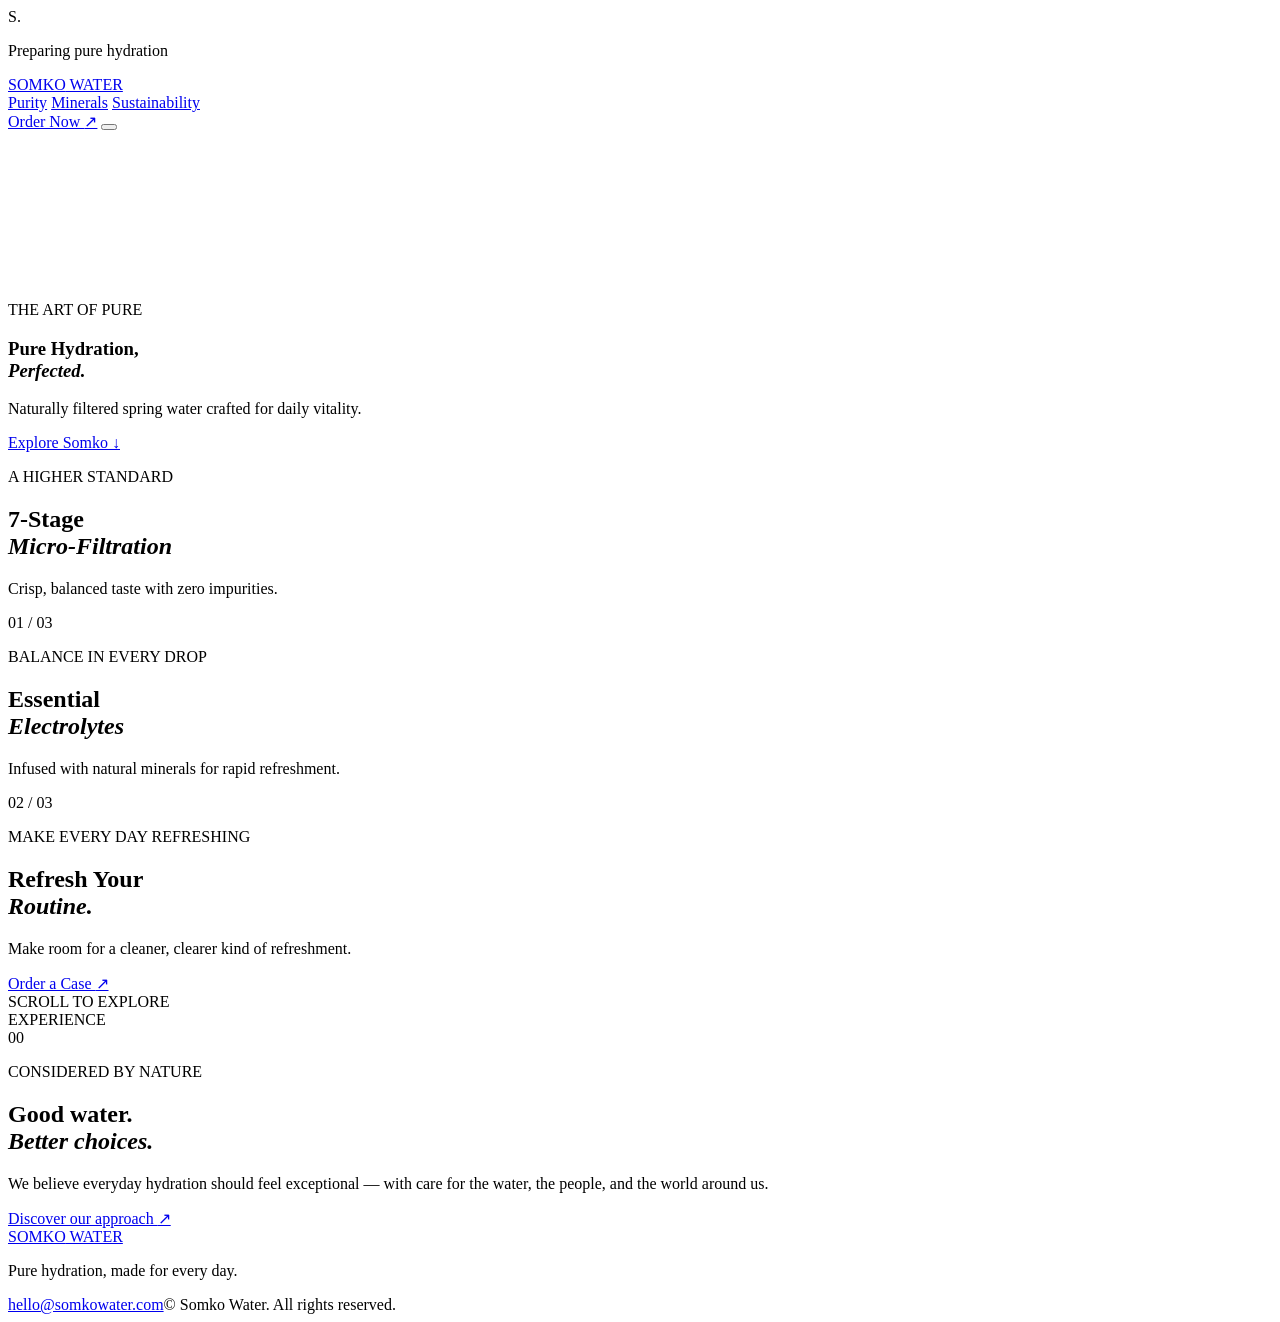
==== index.html @ e0a5435a "Add Somko Water landing page" ====
<!doctype html>
<html lang="en">
<head>
  <meta charset="utf-8">
  <meta name="viewport" content="width=device-width, initial-scale=1">
  <meta name="theme-color" content="#06131c">
  <meta name="description" content="Somko Water — naturally filtered spring water crafted for daily vitality.">
  <title>Somko Water — Pure Hydration, Perfected</title>
  <link rel="preconnect" href="https://fonts.googleapis.com">
  <link rel="preconnect" href="https://fonts.gstatic.com" crossorigin>
  <link href="https://fonts.googleapis.com/css2?family=Inter:wght@400;500;600;700;800&display=swap" rel="stylesheet">
  <link rel="stylesheet" href="style.css">
</head>
<body>
  <div class="loader" id="loader" aria-live="polite">
    <div class="loader-mark">S<span>.</span></div>
    <div class="loader-track"><span></span></div>
    <p>Preparing pure hydration</p>
  </div>

  <header class="site-header">
    <a class="brand" href="#top" aria-label="Somko Water home">
      <span class="brand-symbol" aria-hidden="true"><i></i><i></i><i></i></span>
      <span>SOMKO<span class="brand-light"> WATER</span></span>
    </a>
    <nav class="main-nav" aria-label="Main navigation">
      <a href="#purity">Purity</a>
      <a href="#minerals">Minerals</a>
      <a href="#sustainability">Sustainability</a>
    </nav>
    <a class="header-cta" href="mailto:hello@somkowater.com?subject=Somko%20Water%20Order">Order Now <span>↗</span></a>
    <button class="menu-toggle" aria-label="Open navigation" aria-expanded="false"><span></span><span></span></button>
  </header>

  <main id="top">
    <section class="experience" aria-label="Somko Water product experience">
      <div class="scroll-track" id="scrollTrack">
        <div class="stage">
          <div class="ambient ambient-one"></div>
          <div class="ambient ambient-two"></div>
          <div class="grid-glow"></div>
          <video
            class="product-video"
            id="productVideo"
            src="somko-hero.mp4"
            preload="auto"
            muted
            playsinline
            disablepictureinpicture
            aria-label="Somko Water bottle product animation">
          </video>
          <div class="video-shade"></div>

          <div class="copy-layer">
            <article class="story-panel panel-hero is-active" data-start="0" data-end="0.22">
              <p class="eyebrow"><span></span> THE ART OF PURE</p>
              <h1>Pure Hydration,<br><em>Perfected.</em></h1>
              <p class="story-copy">Naturally filtered spring water crafted for daily vitality.</p>
              <a class="button button-primary" href="#purity">Explore Somko <span>↓</span></a>
            </article>

            <article class="story-panel panel-feature" id="purity" data-start="0.27" data-end="0.53">
              <p class="eyebrow"><span></span> A HIGHER STANDARD</p>
              <h2>7-Stage<br><em>Micro-Filtration</em></h2>
              <p class="story-copy">Crisp, balanced taste with zero impurities.</p>
              <div class="feature-index">01 <span>/ 03</span></div>
            </article>

            <article class="story-panel panel-feature" id="minerals" data-start="0.57" data-end="0.82">
              <p class="eyebrow"><span></span> BALANCE IN EVERY DROP</p>
              <h2>Essential<br><em>Electrolytes</em></h2>
              <p class="story-copy">Infused with natural minerals for rapid refreshment.</p>
              <div class="feature-index">02 <span>/ 03</span></div>
            </article>

            <article class="story-panel panel-final" data-start="0.84" data-end="1">
              <p class="eyebrow"><span></span> MAKE EVERY DAY REFRESHING</p>
              <h2>Refresh Your<br><em>Routine.</em></h2>
              <p class="story-copy">Make room for a cleaner, clearer kind of refreshment.</p>
              <a class="button button-primary" href="mailto:hello@somkowater.com?subject=Order%20a%20Case%20of%20Somko">Order a Case <span>↗</span></a>
            </article>
          </div>

          <div class="scroll-hint" id="scrollHint"><span class="scroll-line"></span> SCROLL TO EXPLORE</div>
          <div class="progress-wrap"><span class="progress-label">EXPERIENCE</span><div class="progress-track"><span id="progressBar"></span></div><span class="progress-number" id="progressNumber">00</span></div>
        </div>
      </div>
    </section>

    <section class="sustainability" id="sustainability">
      <div class="sustainability-inner">
        <p class="eyebrow"><span></span> CONSIDERED BY NATURE</p>
        <h2>Good water.<br><em>Better choices.</em></h2>
        <p>We believe everyday hydration should feel exceptional — with care for the water, the people, and the world around us.</p>
        <a class="text-link" href="mailto:hello@somkowater.com">Discover our approach <span>↗</span></a>
      </div>
      <div class="water-orbit" aria-hidden="true"><span></span><span></span><span></span></div>
    </section>
  </main>

  <footer class="site-footer">
    <a class="brand" href="#top"><span class="brand-symbol" aria-hidden="true"><i></i><i></i><i></i></span><span>SOMKO<span class="brand-light"> WATER</span></span></a>
    <p>Pure hydration, made for every day.</p>
    <div class="footer-contact"><a href="mailto:hello@somkowater.com">hello@somkowater.com</a><span>© <span id="year"></span> Somko Water. All rights reserved.</span></div>
  </footer>
  <script src="script.js"></script>
</body>
</html>
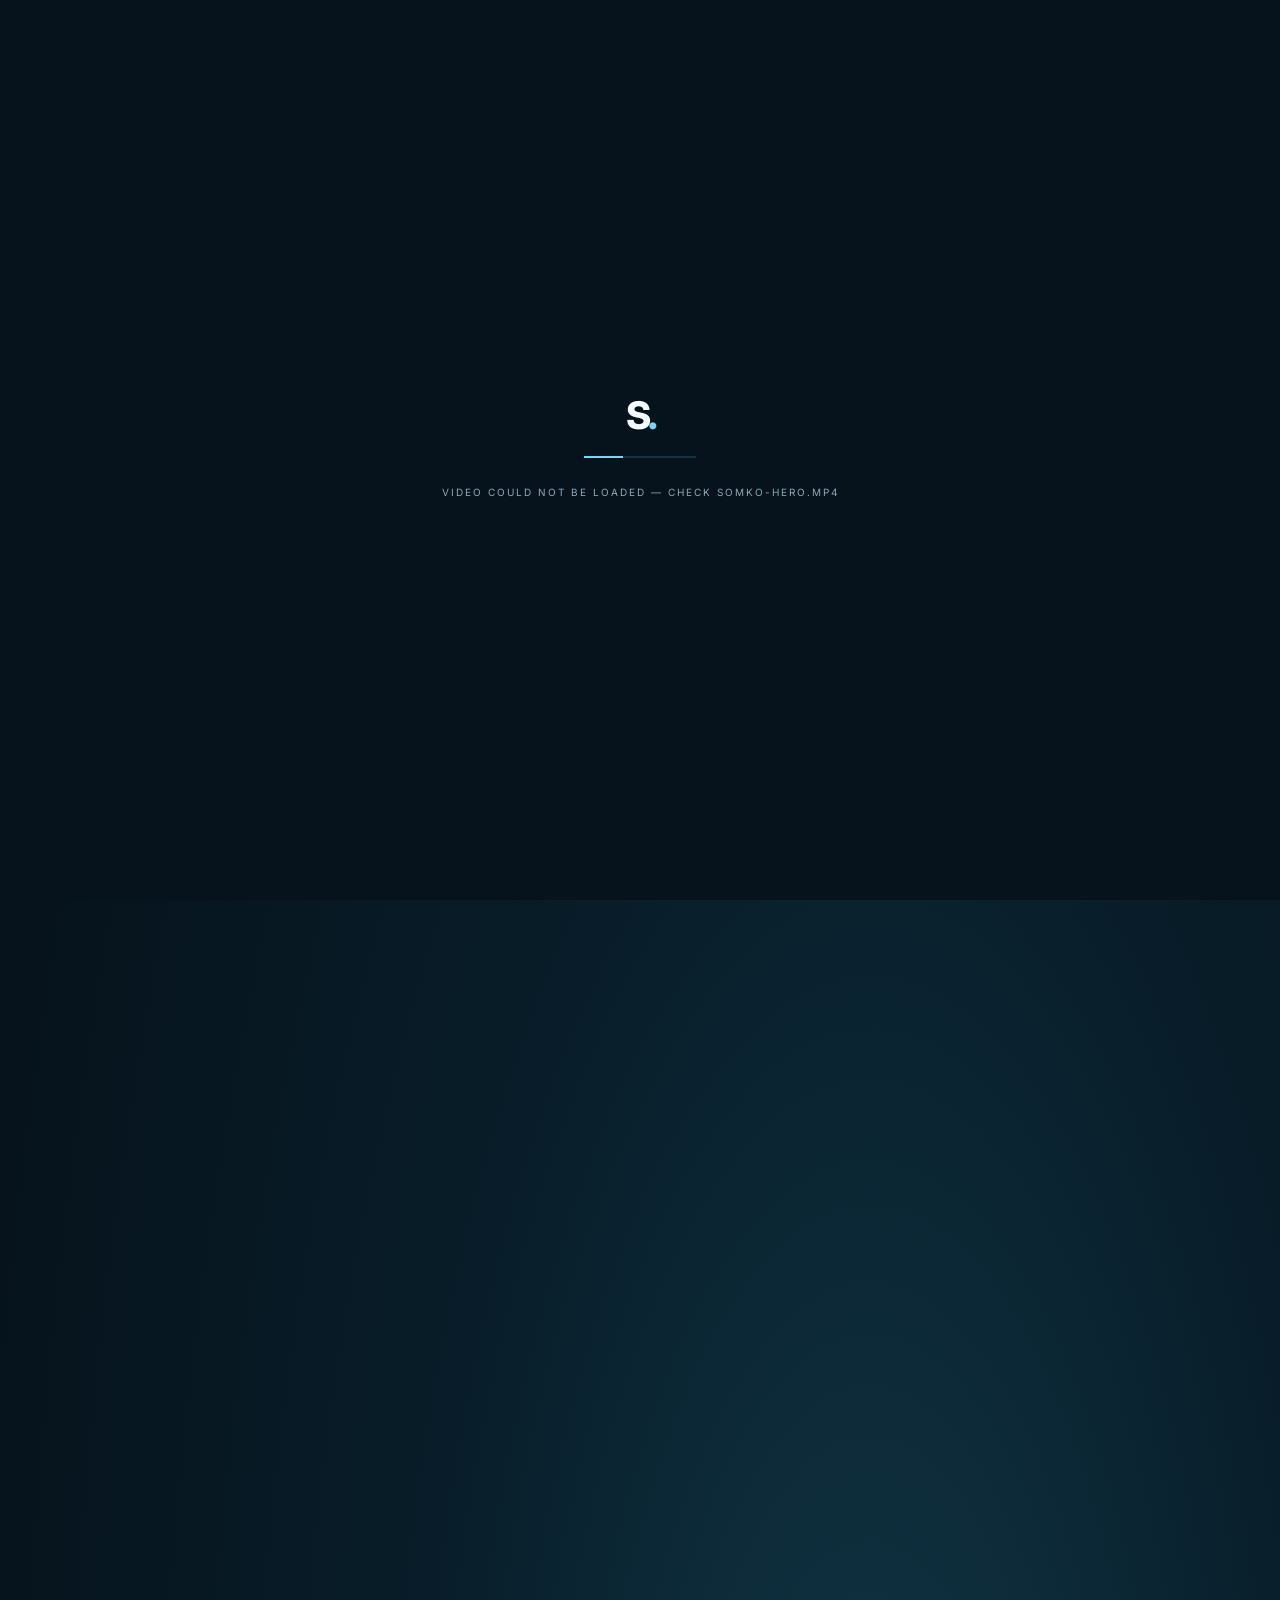
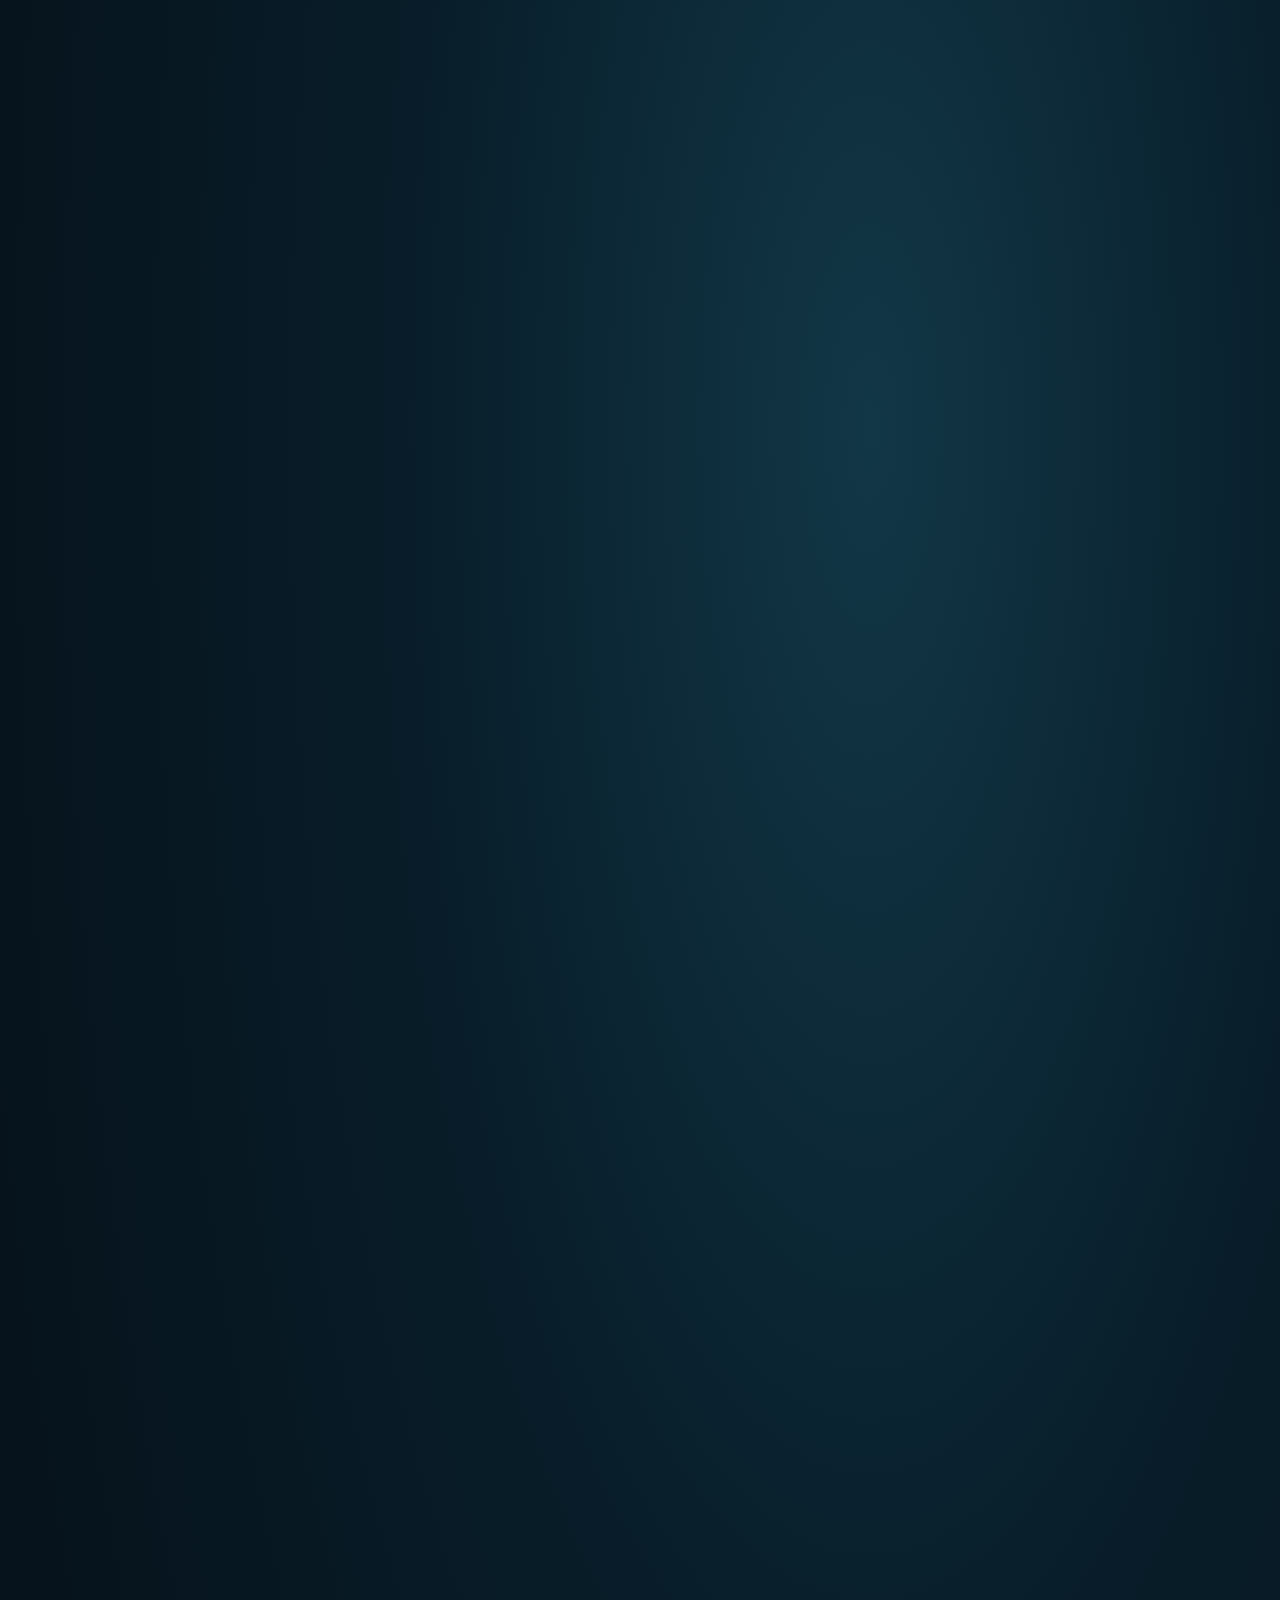
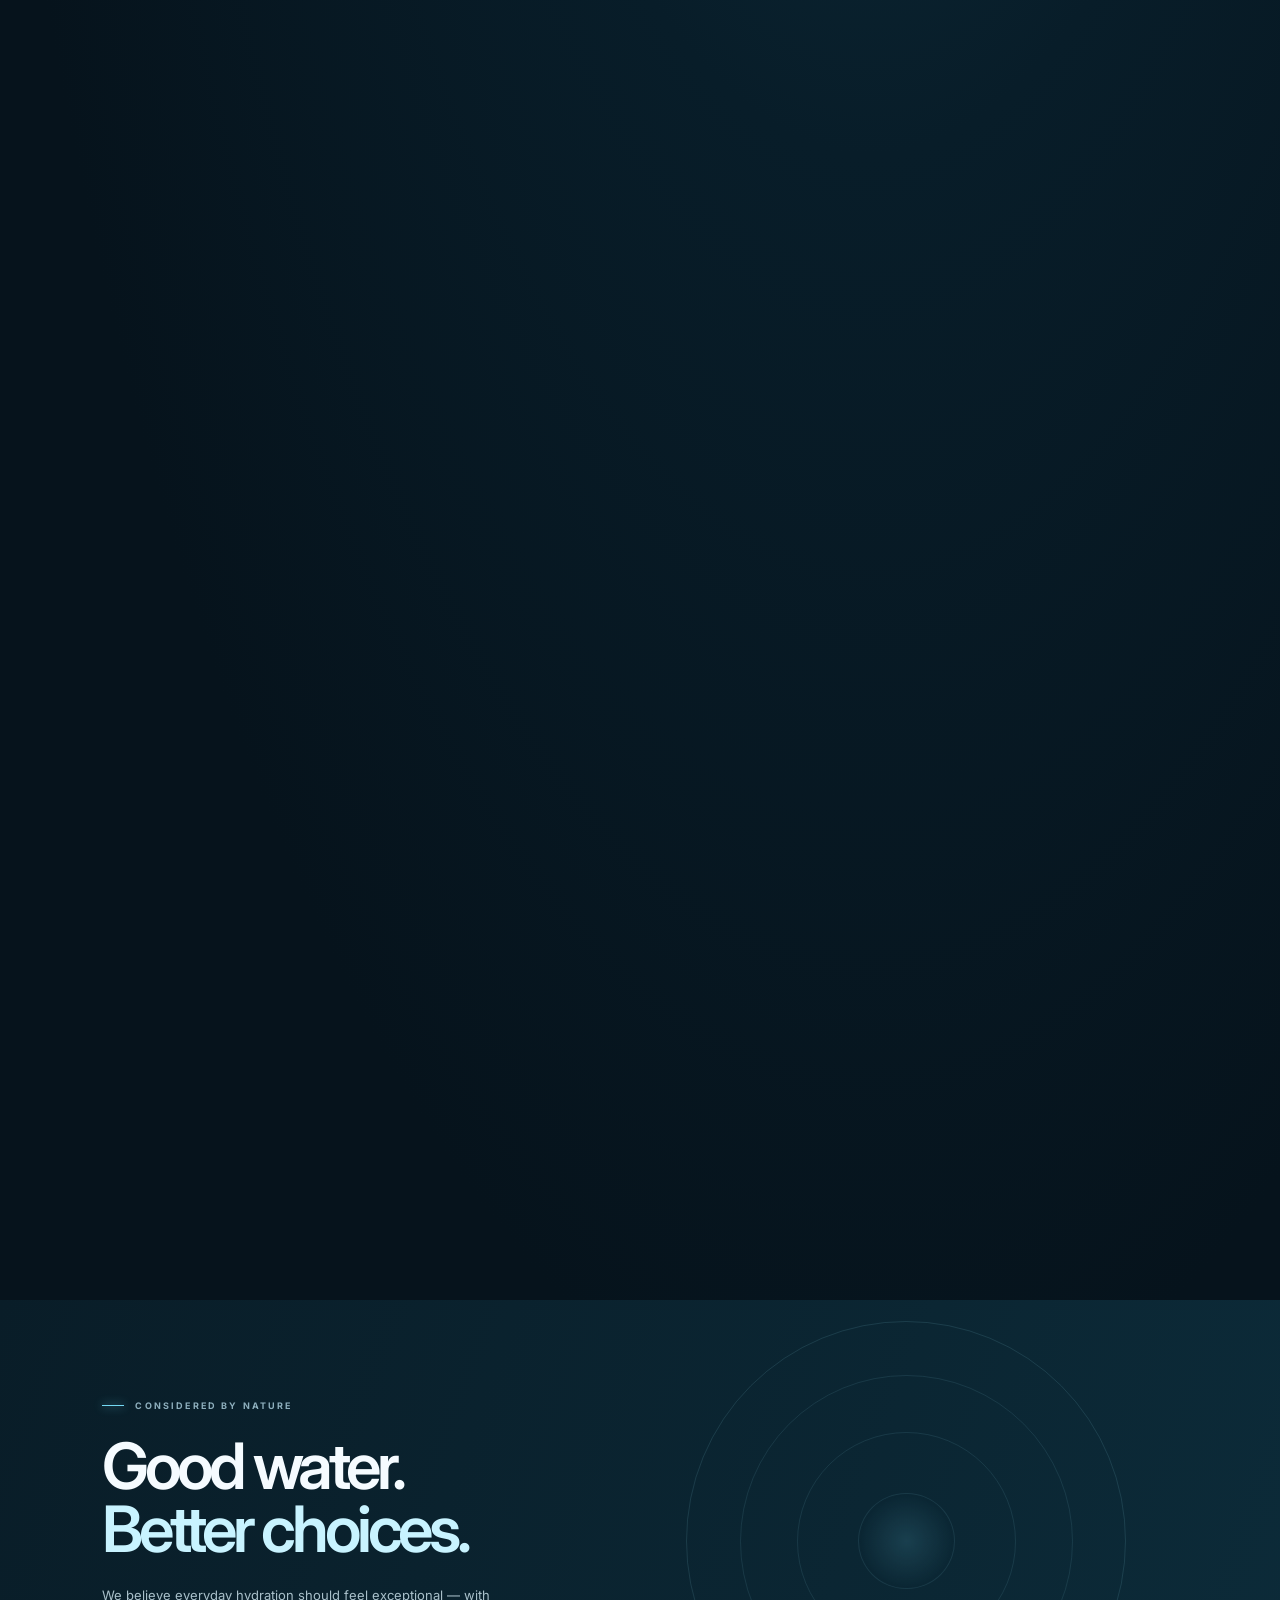
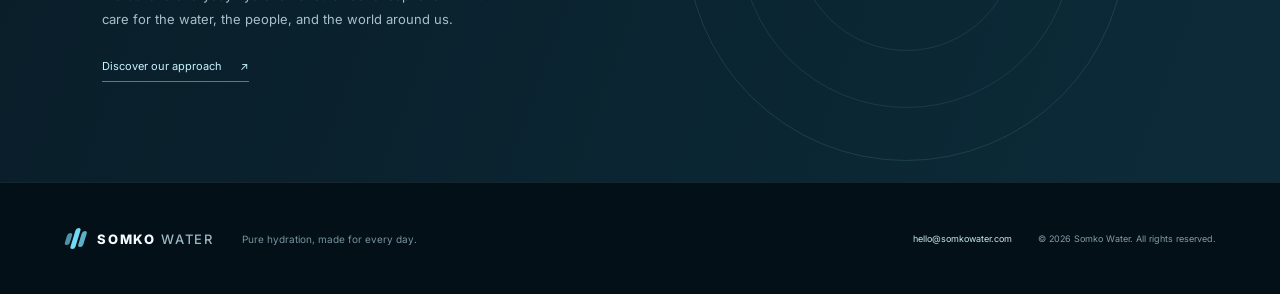
==== commit bcaecae2: "Add delivery tracking navigation" ====
--- a/index.html
+++ b/index.html
@@ -27,6 +27,7 @@
       <a href="#purity">Purity</a>
       <a href="#minerals">Minerals</a>
       <a href="#sustainability">Sustainability</a>
+      <a href="track.html">Track Delivery</a>
     </nav>
     <a class="header-cta" href="mailto:hello@somkowater.com?subject=Somko%20Water%20Order">Order Now <span>↗</span></a>
     <button class="menu-toggle" aria-label="Open navigation" aria-expanded="false"><span></span><span></span></button>
--- a/style.css
+++ b/style.css
@@ -0,0 +1,117 @@
+@import url('https://fonts.googleapis.com/css2?family=Inter:wght@400;500;600;700;800&display=swap');
+
+:root {
+  color-scheme: dark;
+  --ink: #06131c;
+  --ice: #c8f3ff;
+  --blue: #74d9f4;
+  --muted: #a8bdc8;
+  --ease: cubic-bezier(.2,.75,.25,1);
+}
+* { box-sizing: border-box; }
+html { scroll-behavior: smooth; background: var(--ink); }
+body { margin: 0; background: var(--ink); color: #f5fbff; font-family: Inter, sans-serif; overflow-x: hidden; }
+a { color: inherit; text-decoration: none; }
+.loader { position: fixed; inset: 0; z-index: 100; display: flex; flex-direction: column; align-items: center; justify-content: center; gap: 18px; background: #06131c; transition: opacity .6s ease, visibility .6s ease; }
+.loader.is-hidden { opacity: 0; visibility: hidden; pointer-events: none; }
+.loader-mark { font-size: 38px; font-weight: 800; letter-spacing: -.08em; }
+.loader-mark span { color: var(--blue); }
+.loader p { color: #8fa9b7; font-size: 10px; letter-spacing: .2em; text-transform: uppercase; }
+.loader-track { width: 112px; height: 2px; background: #18313e; overflow: hidden; }
+.loader-track span { display: block; width: 35%; height: 100%; background: var(--blue); animation: load 1.2s ease-in-out infinite; }
+@keyframes load { from { transform: translateX(-120%); } to { transform: translateX(340%); } }
+
+.site-header { position: fixed; z-index: 30; top: 18px; left: 50%; transform: translateX(-50%); width: min( min(1180px, calc(100% - 48px)), 100% ); height: 68px; padding: 0 22px; display: flex; align-items: center; justify-content: space-between; border: 1px solid rgba(190,230,245,.13); border-radius: 18px; background: rgba(5,19,29,.58); backdrop-filter: blur(22px); -webkit-backdrop-filter: blur(22px); box-shadow: 0 12px 45px rgba(0,0,0,.12); }
+.brand { display: inline-flex; align-items: center; gap: 11px; font-size: 13px; font-weight: 800; letter-spacing: .14em; white-space: nowrap; }
+.brand-light { color: #9cb7c4; font-weight: 500; }
+.brand-symbol { width: 22px; height: 25px; display: flex; align-items: center; justify-content: center; gap: 2px; }
+.brand-symbol i { display: block; width: 5px; border-radius: 8px; background: var(--blue); transform: skew(-17deg); }
+.brand-symbol i:nth-child(1) { height: 12px; opacity: .65; }
+.brand-symbol i:nth-child(2) { height: 21px; }
+.brand-symbol i:nth-child(3) { height: 16px; opacity: .8; }
+.main-nav { display: flex; gap: clamp(20px, 3vw, 42px); margin-left: auto; margin-right: 38px; }
+.main-nav a { color: #c3d2da; font-size: 11px; transition: color .25s; }
+.main-nav a:hover { color: white; }
+.header-cta { padding: 12px 18px; border-radius: 100px; background: #d8f7ff; color: #08202b; font-size: 11px; font-weight: 700; transition: transform .25s, background .25s; }
+.header-cta:hover, .button:hover { transform: translateY(-2px); background: white; }
+.header-cta span { margin-left: 8px; }
+.menu-toggle { display: none; }
+
+.experience { position: relative; background: radial-gradient(ellipse at 68% 45%, #123747 0%, #081d29 38%, #06131c 75%); }
+.scroll-track { height: 500vh; position: relative; }
+.stage { position: sticky; top: 0; height: 100vh; min-height: 620px; overflow: hidden; isolation: isolate; background: radial-gradient(ellipse at 68% 47%, rgba(30,94,115,.42), transparent 44%), linear-gradient(115deg,#06131c 0%,#0a202c 55%,#06131c 100%); }
+.ambient { position: absolute; border-radius: 50%; filter: blur(70px); pointer-events: none; }
+.ambient-one { width: 38vw; height: 38vw; right: 7%; top: 12%; background: rgba(58,164,195,.12); }
+.ambient-two { width: 25vw; height: 25vw; right: 28%; bottom: -15%; background: rgba(24,92,119,.18); }
+.grid-glow { position: absolute; inset: 0; opacity: .13; background-image: linear-gradient(rgba(160,220,240,.12) 1px, transparent 1px), linear-gradient(90deg,rgba(160,220,240,.12) 1px,transparent 1px); background-size: 90px 90px; mask-image: linear-gradient(90deg,transparent 5%,black 65%,transparent); }
+.product-video { position: absolute; z-index: 2; top: 50%; left: 58%; width: min(78vw, 1120px); height: 100%; object-fit: contain; transform: translate(-50%,-50%); pointer-events: none; filter: drop-shadow(0 28px 45px rgba(0,0,0,.28)); }
+.video-shade { position: absolute; z-index: 3; inset: 0; pointer-events: none; background: linear-gradient(90deg,rgba(5,18,27,.94) 0%,rgba(5,18,27,.72) 30%,rgba(5,18,27,.08) 62%,rgba(5,18,27,.1) 100%), linear-gradient(0deg,rgba(5,18,27,.28),transparent 22%,transparent 80%,rgba(5,18,27,.18)); }
+.copy-layer { position: absolute; z-index: 5; inset: 0; }
+.story-panel { position: absolute; left: max(8vw, calc((100vw - 1180px)/2)); top: 50%; width: min(440px, 42vw); transform: translateY(-43%) translateX(-22px); opacity: 0; visibility: hidden; transition: opacity .85s var(--ease), transform .85s var(--ease), visibility .85s; }
+.story-panel.is-active { opacity: 1; visibility: visible; transform: translateY(-43%) translateX(0); }
+.eyebrow { display: flex; align-items: center; gap: 11px; margin: 0 0 23px; color: #8eafbd; font-size: 9px; font-weight: 700; letter-spacing: .24em; }
+.eyebrow > span { width: 22px; height: 1px; background: var(--blue); box-shadow: 0 0 10px var(--blue); }
+h1, h2 { margin: 0; font-size: clamp(42px, 5.4vw, 76px); line-height: .99; letter-spacing: -.065em; font-weight: 600; }
+h1 em, h2 em { color: var(--ice); font-style: normal; }
+.story-copy { max-width: 340px; margin: 24px 0 30px; color: #b3c7d0; font-size: 14px; line-height: 1.8; }
+.button { display: inline-flex; align-items: center; gap: 28px; padding: 15px 19px; border-radius: 100px; background: #d8f7ff; color: #08202b; font-size: 11px; font-weight: 700; transition: transform .25s, background .25s; }
+.button span { font-size: 15px; }
+.panel-feature h2 { font-size: clamp(39px, 4.8vw, 66px); }
+.feature-index { margin-top: 50px; color: var(--ice); font-size: 10px; letter-spacing: .15em; }
+.feature-index span { color: #708c99; }
+.panel-final { top: 48%; }
+.scroll-hint { position: absolute; z-index: 6; bottom: 36px; left: max(8vw, calc((100vw - 1180px)/2)); display: flex; align-items: center; gap: 12px; color: #91aeba; font-size: 8px; letter-spacing: .2em; transition: opacity .4s; }
+.scroll-hint.is-hidden { opacity: 0; }
+.scroll-line { display: inline-block; width: 34px; height: 1px; background: var(--blue); }
+.progress-wrap { position: absolute; z-index: 6; right: max(4vw, calc((100vw - 1180px)/2)); bottom: 38px; display: flex; align-items: center; gap: 12px; color: #8aa4b1; font-size: 8px; letter-spacing: .16em; }
+.progress-track { width: 86px; height: 2px; background: rgba(183,224,238,.2); }
+.progress-track span { display: block; width: 0; height: 100%; background: var(--blue); }
+.progress-number { color: #dff8ff; min-width: 18px; text-align: right; }
+
+.sustainability { min-height: 460px; position: relative; display: flex; align-items: center; overflow: hidden; padding: 100px max(8vw, calc((100vw - 1180px)/2)); background: linear-gradient(110deg,#091d28,#0c2b39); }
+.sustainability-inner { position: relative; z-index: 2; max-width: 470px; }
+.sustainability h2 { font-size: clamp(42px,5vw,64px); }
+.sustainability-inner > p:not(.eyebrow) { max-width: 400px; color: #a9c0ca; font-size: 13px; line-height: 1.9; margin: 22px 0; }
+.text-link { display: inline-flex; gap: 18px; padding-bottom: 8px; border-bottom: 1px solid rgba(180,232,246,.45); color: var(--ice); font-size: 11px; }
+.water-orbit { position: absolute; width: 440px; height: 440px; right: 12%; top: 50%; transform: translateY(-50%); border: 1px solid rgba(151,224,245,.12); border-radius: 50%; }
+.water-orbit span { position: absolute; inset: 12%; border: 1px solid rgba(151,224,245,.1); border-radius: 50%; }
+.water-orbit span:nth-child(2) { inset: 25%; }
+.water-orbit span:nth-child(3) { inset: 39%; background: radial-gradient(circle,rgba(116,217,244,.14),transparent 70%); }
+.site-footer { min-height: 112px; padding: 28px max(5vw, calc((100vw - 1180px)/2)); display: flex; align-items: center; gap: 28px; background: #041018; border-top: 1px solid rgba(180,230,245,.1); }
+.site-footer > p { color: #78929e; font-size: 10px; }
+.footer-contact { display: flex; gap: 26px; margin-left: auto; color: #829ba6; font-size: 9px; }
+.footer-contact a { color: #c8e4ed; }
+
+@media (max-width: 760px) {
+  .site-header { top: 10px; width: calc(100% - 24px); height: 60px; padding: 0 16px; border-radius: 15px; }
+  .brand { font-size: 11px; }
+  .main-nav { display: none; position: absolute; top: 68px; left: 0; right: 0; margin: 0; padding: 18px; flex-direction: column; gap: 20px; border: 1px solid rgba(190,230,245,.13); border-radius: 14px; background: rgba(5,19,29,.94); backdrop-filter: blur(20px); }
+  .main-nav.open { display: flex; }
+  .header-cta { margin-left: auto; margin-right: 14px; padding: 11px 13px; font-size: 10px; }
+  .menu-toggle { width: 26px; height: 28px; display: flex; flex-direction: column; justify-content: center; gap: 5px; border: 0; background: none; padding: 3px; }
+  .menu-toggle span { height: 1px; width: 20px; background: #d8f7ff; }
+  .stage { min-height: 600px; }
+  .product-video { left: 50%; top: 43%; width: 112vw; height: 82%; opacity: .92; }
+  .video-shade { background: linear-gradient(0deg,rgba(5,18,27,.95) 0%,rgba(5,18,27,.6) 42%,rgba(5,18,27,.02) 100%), linear-gradient(90deg,rgba(5,18,27,.2),transparent); }
+  .story-panel { left: 7vw; top: auto; bottom: 15%; width: 84vw; transform: translateY(16px); }
+  .story-panel.is-active { transform: translateY(0); }
+  .panel-hero { bottom: 16%; }
+  h1, h2 { font-size: clamp(43px, 12vw, 62px); }
+  .panel-feature h2 { font-size: clamp(40px, 10vw, 55px); }
+  .story-copy { max-width: 300px; margin: 16px 0 21px; font-size: 12px; }
+  .eyebrow { margin-bottom: 16px; font-size: 8px; }
+  .feature-index { margin-top: 25px; }
+  .scroll-hint { left: 7vw; bottom: 31px; font-size: 7px; }
+  .progress-wrap { right: 7vw; bottom: 31px; gap: 7px; }
+  .progress-label { display: none; }
+  .progress-track { width: 54px; }
+  .sustainability { min-height: 420px; padding: 80px 8vw; }
+  .water-orbit { width: 280px; height: 280px; right: -125px; opacity: .7; }
+  .site-footer { padding: 28px 7vw; align-items: flex-start; flex-wrap: wrap; gap: 13px; }
+  .site-footer > p { width: 100%; margin: 0; }
+  .footer-contact { width: 100%; margin: 10px 0 0; flex-direction: column; gap: 9px; }
+}
+@media (prefers-reduced-motion: reduce) {
+  html { scroll-behavior: auto; }
+  *, *::before, *::after { transition-duration: .01ms !important; animation-duration: .01ms !important; }
+}
